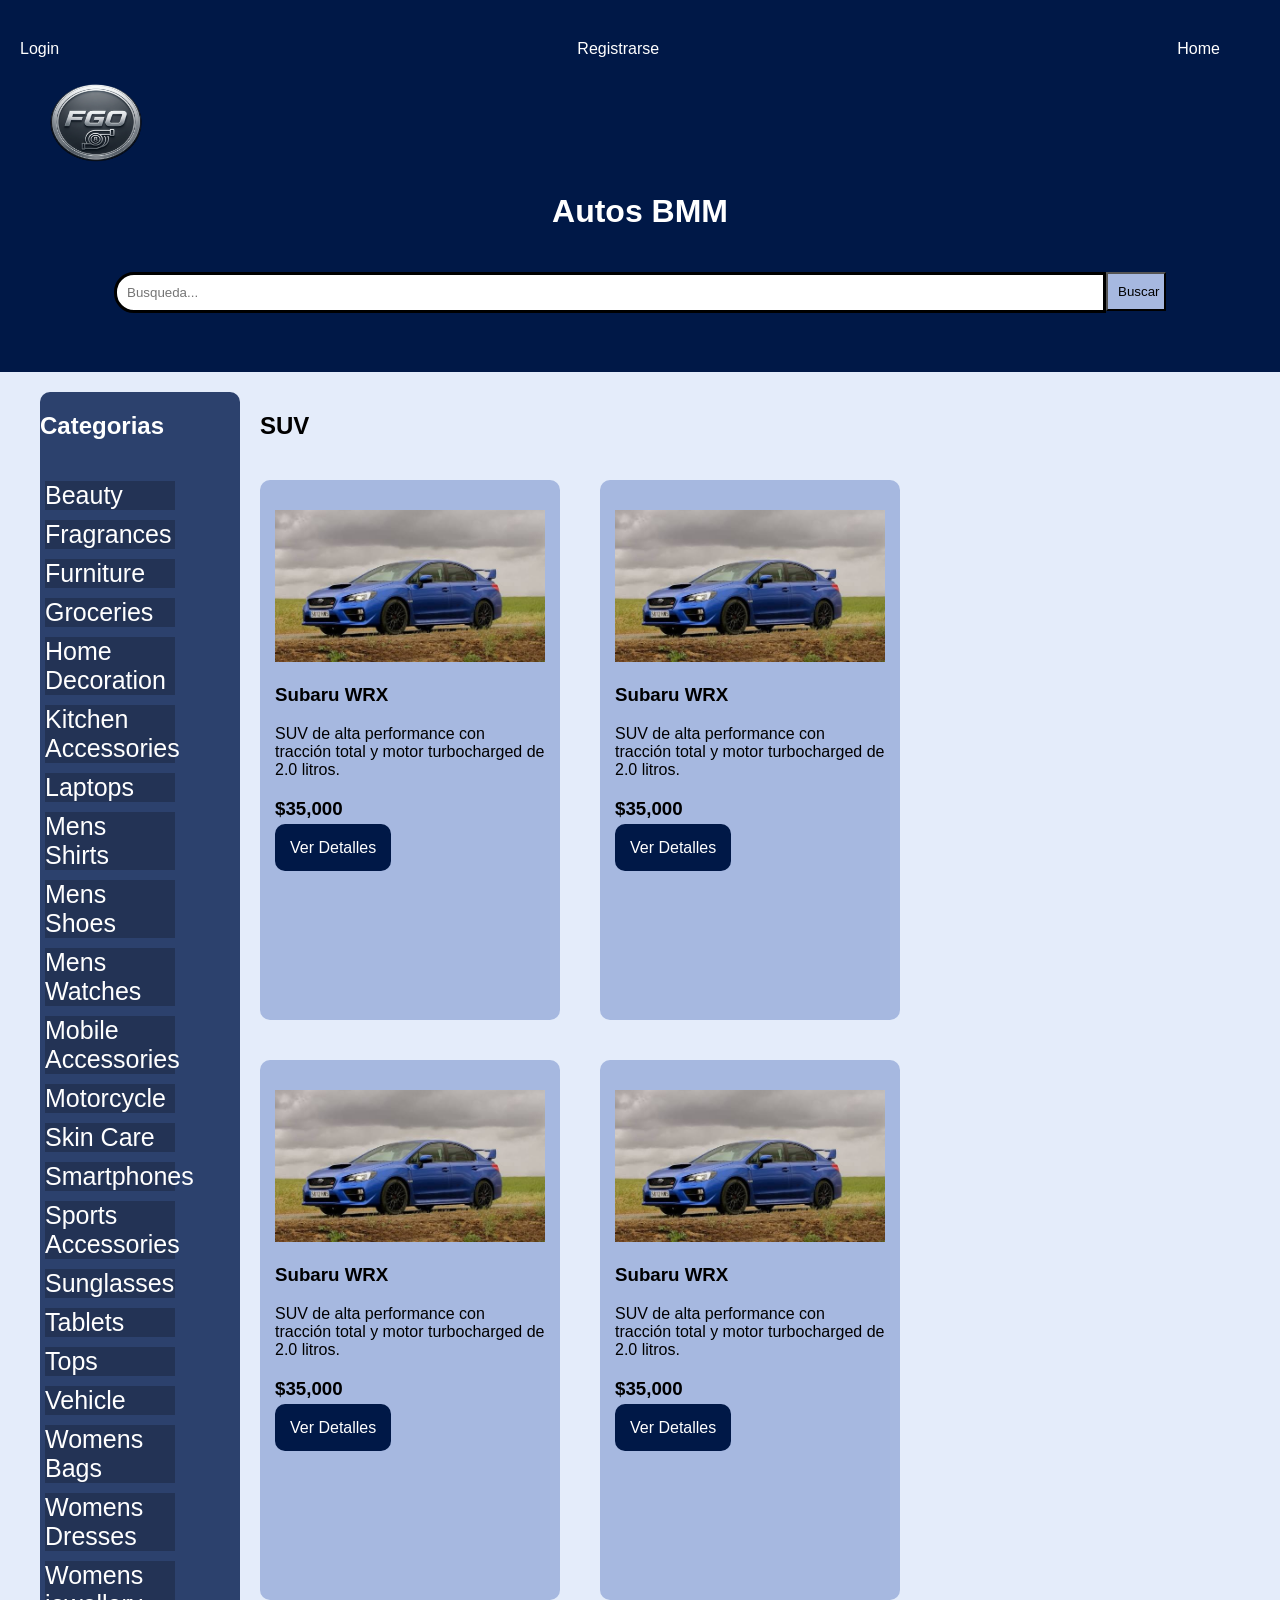
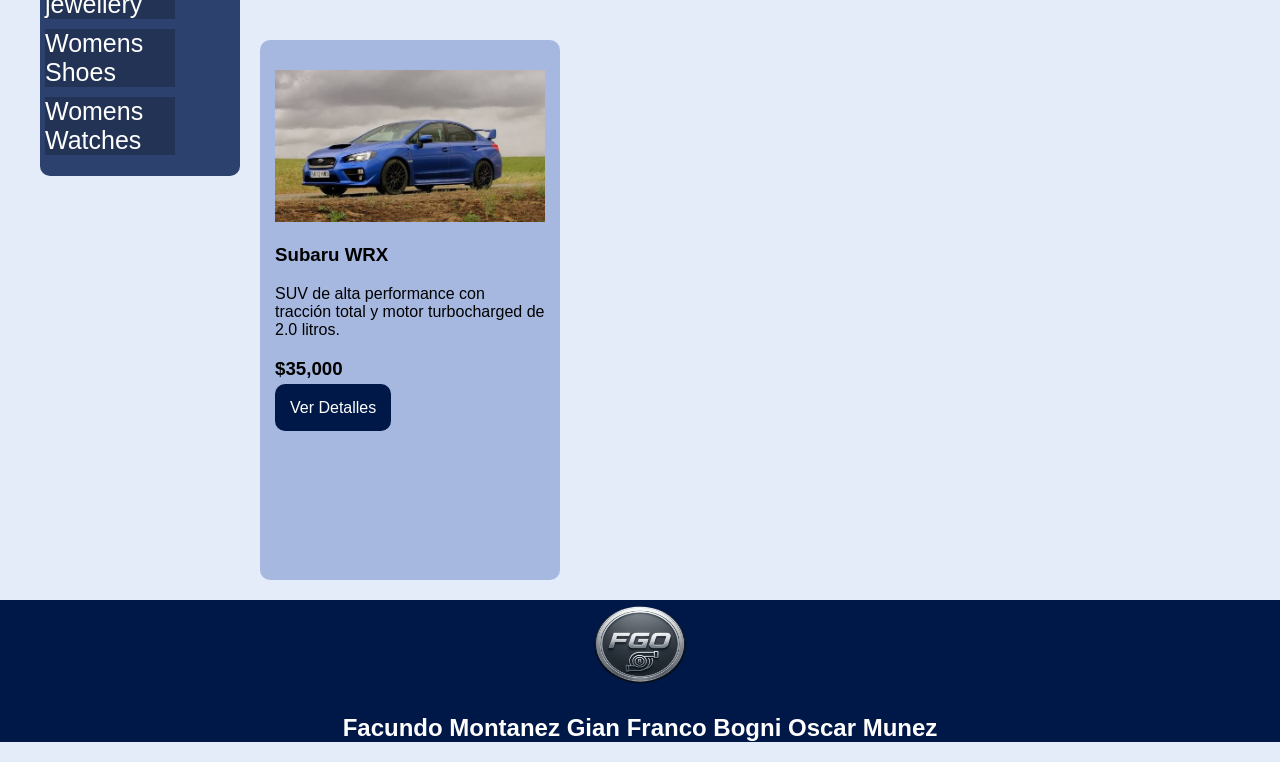
==== category.html @ 9a22bf3f "cambios al index.js" ====
<!DOCTYPE html>
<html lang="en">

<head>
    <meta charset="UTF-8">
    <meta name="viewport" content="width=device-width, initial-scale=1.0">
    <title>AutosBMM</title>
    <link rel="stylesheet" href="./css/styles.css">
</head>

<body>
    <header>

        <nav>

            <ul class="loginregister">
                <li class="marg"> <a href="./login.html">Login</a> </li>
                <li class="marg"> <a href="./register.html"> Registrarse</a></li>
                <li class="marg"> <a href="./index.html"> Home</a></li>
            </ul>

        </nav>

                <a href="./index.html"><img src="./Img/Logo.png" class="logo"></a>

                <h1 class="autosbmm"> <a href="./index.html">Autos BMM</a> </h1>

            <form action="./search-results.html" method="get" class="buscadorform">
                     <input type="text" placeholder="Busqueda..." class="buscador">
                <button type="submit" class="botonbuscar"> Buscar </button>
            </form>

    </header>


    <main class="mainindex">
        <nav class="categoriasdiv">
            <h2 class="categorias">Categorias</h2>
            <ul class="categoriasul">
                <li class="categoriali"> <a href="./category.html">Beauty</a> </li>
                <li class="categoriali"> <a href="./category.html">Fragrances</a> </li>
                <li class="categoriali"> <a href="./category.html">Furniture</a> </li>
                <li class="categoriali"> <a href="./category.html">Groceries</a> </li>
                <li class="categoriali"> <a href="./category.html">Home Decoration</a> </li>
                <li class="categoriali"> <a href="./category.html">Kitchen Accessories</a> </li>
                <li class="categoriali"> <a href="./category.html">Laptops</a> </li>
                <li class="categoriali"> <a href="./category.html">Mens Shirts</a> </li>
                <li class="categoriali"> <a href="./category.html">Mens Shoes</a> </li>
                <li class="categoriali"> <a href="./category.html">Mens Watches</a> </li>
                <li class="categoriali"> <a href="./category.html">Mobile Accessories</a> </li>
                <li class="categoriali"> <a href="./category.html">Motorcycle</a> </li>
                <li class="categoriali"> <a href="./category.html">Skin Care</a> </li>
                <li class="categoriali"> <a href="./category.html">Smartphones</a> </li>
                <li class="categoriali"> <a href="./category.html">Sports Accessories</a> </li>
                <li class="categoriali"> <a href="./category.html">Sunglasses</a> </li>
                <li class="categoriali"> <a href="./category.html">Tablets</a> </li>
                <li class="categoriali"> <a href="./category.html">Tops</a> </li>
                <li class="categoriali"> <a href="./category.html">Vehicle</a> </li>
                <li class="categoriali"> <a href="./category.html">Womens Bags</a> </li>
                <li class="categoriali"> <a href="./category.html">Womens Dresses</a> </li>
                <li class="categoriali"> <a href="./category.html">Womens jewellery</a> </li>
                <li class="categoriali"> <a href="./category.html">Womens Shoes</a> </li>
                <li class="categoriali"> <a href="./category.html">Womens Watches</a> </li>
            </ul>
        </nav>

        <section class="productos">
            <div class="mainindexprods">
                <div class="productosh2">
                    <h2>SUV</h2>
                </div>
                <div class="productostodos">

                    <article class="producto">
                        <div class="productodiv">
                            <img src="./Img/Subaru WRX.jfif" class="productoimg">
                            <h3 class="phonetitle">Subaru WRX</h3>
                            <p class="phoneparafo">SUV de alta performance con tracción total y motor turbocharged de 2.0 litros.
                            </p>
                            <h3 class="phoneprecio">$35,000</h3>
                            <a href="./product.html" class="verdetalle"> Ver Detalles </a>
                        </div>
                    </article>

                      <article class="producto">
                        <div class="productodiv">
                            <img src="./Img/Subaru WRX.jfif" class="productoimg">
                            <h3 class="phonetitle">Subaru WRX</h3>
                            <p class="phoneparafo">SUV de alta performance con tracción total y motor turbocharged de 2.0 litros.
                            </p>
                            <h3 class="phoneprecio">$35,000</h3>
                            <a href="./product.html" class="verdetalle"> Ver Detalles </a>
                        </div>
                    </article>

                      <article class="producto">
                        <div class="productodiv">
                            <img src="./Img/Subaru WRX.jfif" class="productoimg">
                            <h3 class="phonetitle">Subaru WRX</h3>
                            <p class="phoneparafo">SUV de alta performance con tracción total y motor turbocharged de 2.0 litros.
                            </p>
                            <h3 class="phoneprecio">$35,000</h3>
                            <a href="./product.html" class="verdetalle"> Ver Detalles </a>
                        </div>
                    </article>

                      <article class="producto">
                        <div class="productodiv">
                            <img src="./Img/Subaru WRX.jfif" class="productoimg">
                            <h3 class="phonetitle">Subaru WRX</h3>
                            <p class="phoneparafo">SUV de alta performance con tracción total y motor turbocharged de 2.0 litros.
                            </p>
                            <h3 class="phoneprecio">$35,000</h3>
                            <a href="./product.html" class="verdetalle"> Ver Detalles </a>
                        </div>
                    </article>

                      <article class="producto">
                        <div class="productodiv">
                            <img src="./Img/Subaru WRX.jfif" class="productoimg">
                            <h3 class="phonetitle">Subaru WRX</h3>
                            <p class="phoneparafo">SUV de alta performance con tracción total y motor turbocharged de 2.0 litros.
                            </p>
                            <h3 class="phoneprecio">$35,000</h3>
                            <a href="./product.html" class="verdetalle"> Ver Detalles </a>
                        </div>
                    </article>



    </main>
    <footer>
        <div class="logothing">
            <a href="./index.html"><img src="./Img/Logo.png" class="logo"></a>
        </div>
        <h2>Facundo Montanez Gian Franco Bogni Oscar Munez</h2>
    </footer>
</body>

</html>
---- css/styles.css ----
*{
    box-sizing: border-box;
    font-family: 'Roboto', sans-serif;
}
body {
    margin: 0px;
    background-color: rgb(228, 236, 250);
 }	
ul, ol {
   padding: 0;
 }
li {
   list-style-type: none; 
}

a { 
  text-decoration: none; color: white; 
}
header{
    display: flex;
    flex-wrap: wrap;
    justify-content: space-between;
    flex-direction: column;
    background-color: rgb(0, 24, 71);
    width: 100%;
}
.buscadorform{
    display: flex;
    flex-wrap: wrap;
    flex-direction: row;
    justify-content: center;
    margin: 20px;
}
.logo{
    width: 15vw;
    height: 10vh;
    border-radius: 50%;
    justify-content: left;
}
.loginregister{
    display: flex;
    flex-wrap: wrap;
    flex-direction: row;
    justify-content: right;
    justify-content: space-between;
    margin: 20px 40px 0px 0px;
}
.marg{
    margin: 20px;
}
.autosbmm{
    text-align: center;
}
.buscador{
    height: 40%;
    padding: 10px;
    width: 80%;
    border-radius: 20px 0px 0px 20px;
}
.botonbuscar{
    height: 50%;
    width: 60px;
    padding: 10px;
    background-color: rgb(166, 184, 224);
}
.categoriasdiv{
    background-color: rgb(44, 65, 109);
    width: 200px;
    height: 100%;
    border-radius: 10px;
    display: flex;
    flex-direction: column;
}
.categorias{
    color: white;
    width: 200px;
}
.categoriasul{
    display: flex;
    flex-wrap: wrap;
    flex-direction: column;
}
.categoriali{
    background-color: rgb(35, 51, 85);
    margin: 5px;
    width: 65%;
    justify-content: center;
    font-size: 25px;
}
.producto{
    width: 300px;
    height: 60vh;
    margin: 20px;
    background-color: rgb(166, 184, 224);
    border-radius: 10px;
}
.productoimg{
    width: 100%;
    height: 100%;
    margin: 15px 0px 0px 0px;
}
.mainindex{
    display: flex;
    flex-direction: row;
    margin: 20px 40px 0px 40px;
}
.productodiv{
    margin: 15px;
}
.verdetalle{
    background-color: rgb(0, 24, 71);
    color: white;
    border-radius: 10px;
    width: 100px;
    height: 30px;
    padding: 15px;
    margin: 15px 0px 15px 0px;
}
.productos{
    display: flex;
    flex-direction: row;
    flex-wrap: wrap;
}
.productosh2{
    width: 100%;
    margin: 20px;
}
.productostodos{
    display: flex;
    flex-direction: row;
    flex-wrap: wrap;
}
.marca{
  font-family: "Meie Script", cursive;
  font-weight: 400;
  font-style: normal;
}
.productsection{
    display: flex;
    flex-wrap: wrap;
    flex-direction: row;
    margin: 30px;
    background-color: white;
    border-radius: 20px;
}
.productoycoments{
    display: flex;
    flex-direction: column;
}
.productinfo{
    margin: 0px 0px 0px 20px;
}
.productimg{
    width: 100%;
    height: 65%;
    margin: 20px;
}
.tags{
    background-color: rgb(221, 232, 255);
    border-radius: 5px;
    width: max-content;
    margin: 10px;
    padding: 5px;
}
.tagsul{
    display: flex;
    flex-wrap: wrap;
    flex-direction: row;
}
.comentarios{
    margin: 20px;
    flex-wrap: wrap;
}
.fecha{
    text-align: right;
    margin: 0px;
}
.comentario1{
    background-color: rgb(221, 232, 255);
    border-radius: 10px;
    padding: 10px;
    width: 100%;
    flex-wrap: wrap;c
}
.comentario2{
    background-color: rgb(221, 232, 255);
    border-radius: 10px;
    padding: 10px;
    width: 100%;
    margin: 67px 0px 0px 0px
}

.formthing{
    text-align: center;
    font-size: 50px;
    margin: 30px;

}

.formthing input{
    font-size: 30px;
}

.formthing button{
    font-size: 30px;
}

.formthing a{
    color: black;
}

.formthing div{
    margin-bottom: 30px;
}

.formthing2{
    text-align: center;
    font-size: 35px;
    margin: 30px;

}

.formthing2 input{
    font-size: 30px;
}

.formthing2 button{
    font-size: 30px;
}

.formthing2 a{
    color: black;
}

.formthing2 div{
    margin-bottom: 15px;
}

input[type="checkbox"]{
    width: 30px;
    height: 30px;
}

.formthing{
    background-color: antiquewhite;
    border: 2px black solid;
    padding: 5px;
    border-radius: 8px;
    height: 500px;
}

.formthing2{
    background-color: antiquewhite;
    border: 2px black solid;
    padding: 5px;
    border-radius: 8px;
    height: 500px;
}

footer{
   text-align: center;
   background-color: rgb(0, 24, 71);
   color: white;
   width: 100%;
}

.logothing{
    display: flex;
    flex-wrap: wrap;
    justify-content: center;
}
.mainproduct{
    display: flex;
    flex-direction: row;
}
@media (max-width: 700px) {
    .mainindex{
        flex-direction: column;
        margin: 20px 0px 0px 0px;
    }
    .categoriasdiv{
        display: none;
    }
}
@media (max-width: 400px) {
    .mainindex{
        flex-direction: column;
        margin: 20px 0px 0px 0px;
    }
    .categoriasdiv{
        display: none;
    }
}
@media (max-width: 700px) {
    .mainproduct{
        flex-direction: column;
        margin: 20px 0px 0px 0px;
    }

}

p{
    font-family:Arial, Helvetica, sans-serif;
}

h3{
    font-family: 'Lucida Sans', 'Lucida Sans Regular', 'Lucida Grande', 'Lucida Sans Unicode', Geneva, Verdana, sans-serif;
}

label{
    font-family: Cambria, Cochin, Georgia, Times, 'Times New Roman', serif;
}

input{
    border: black 3px solid;
}
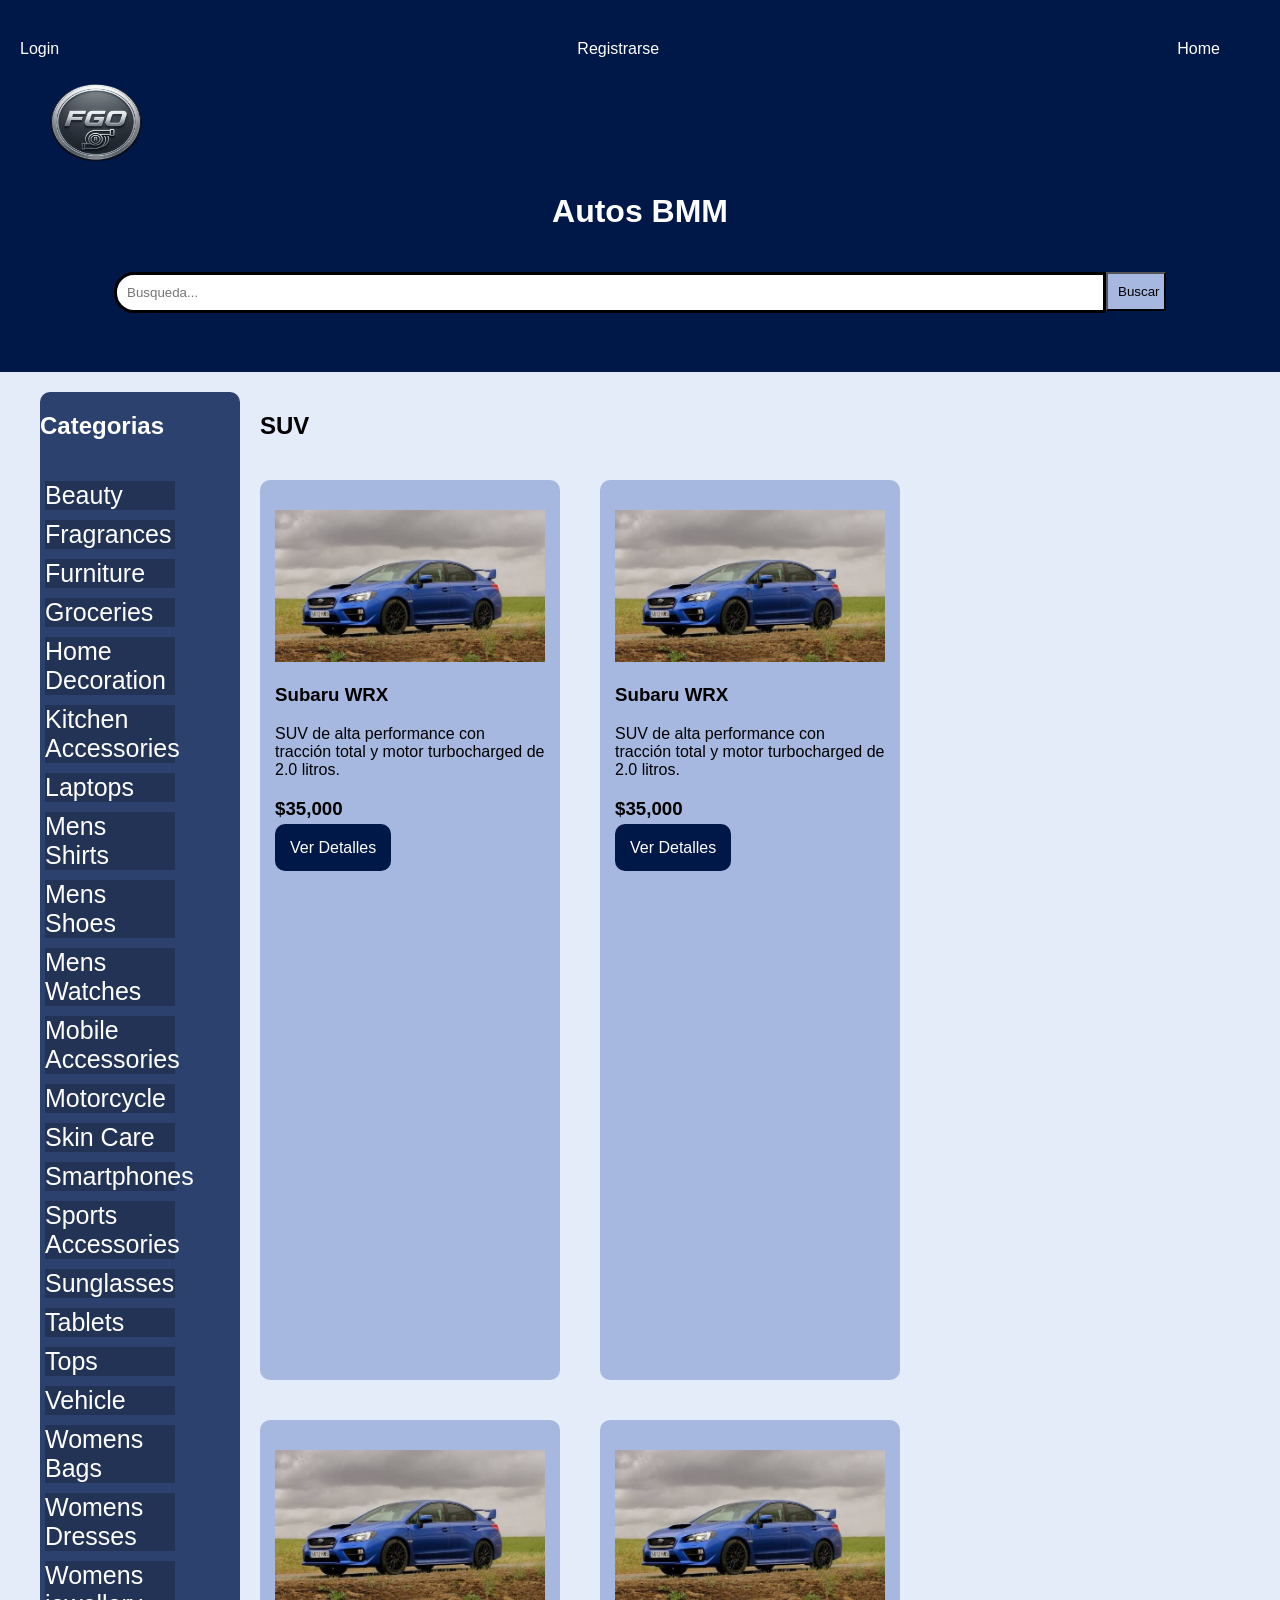
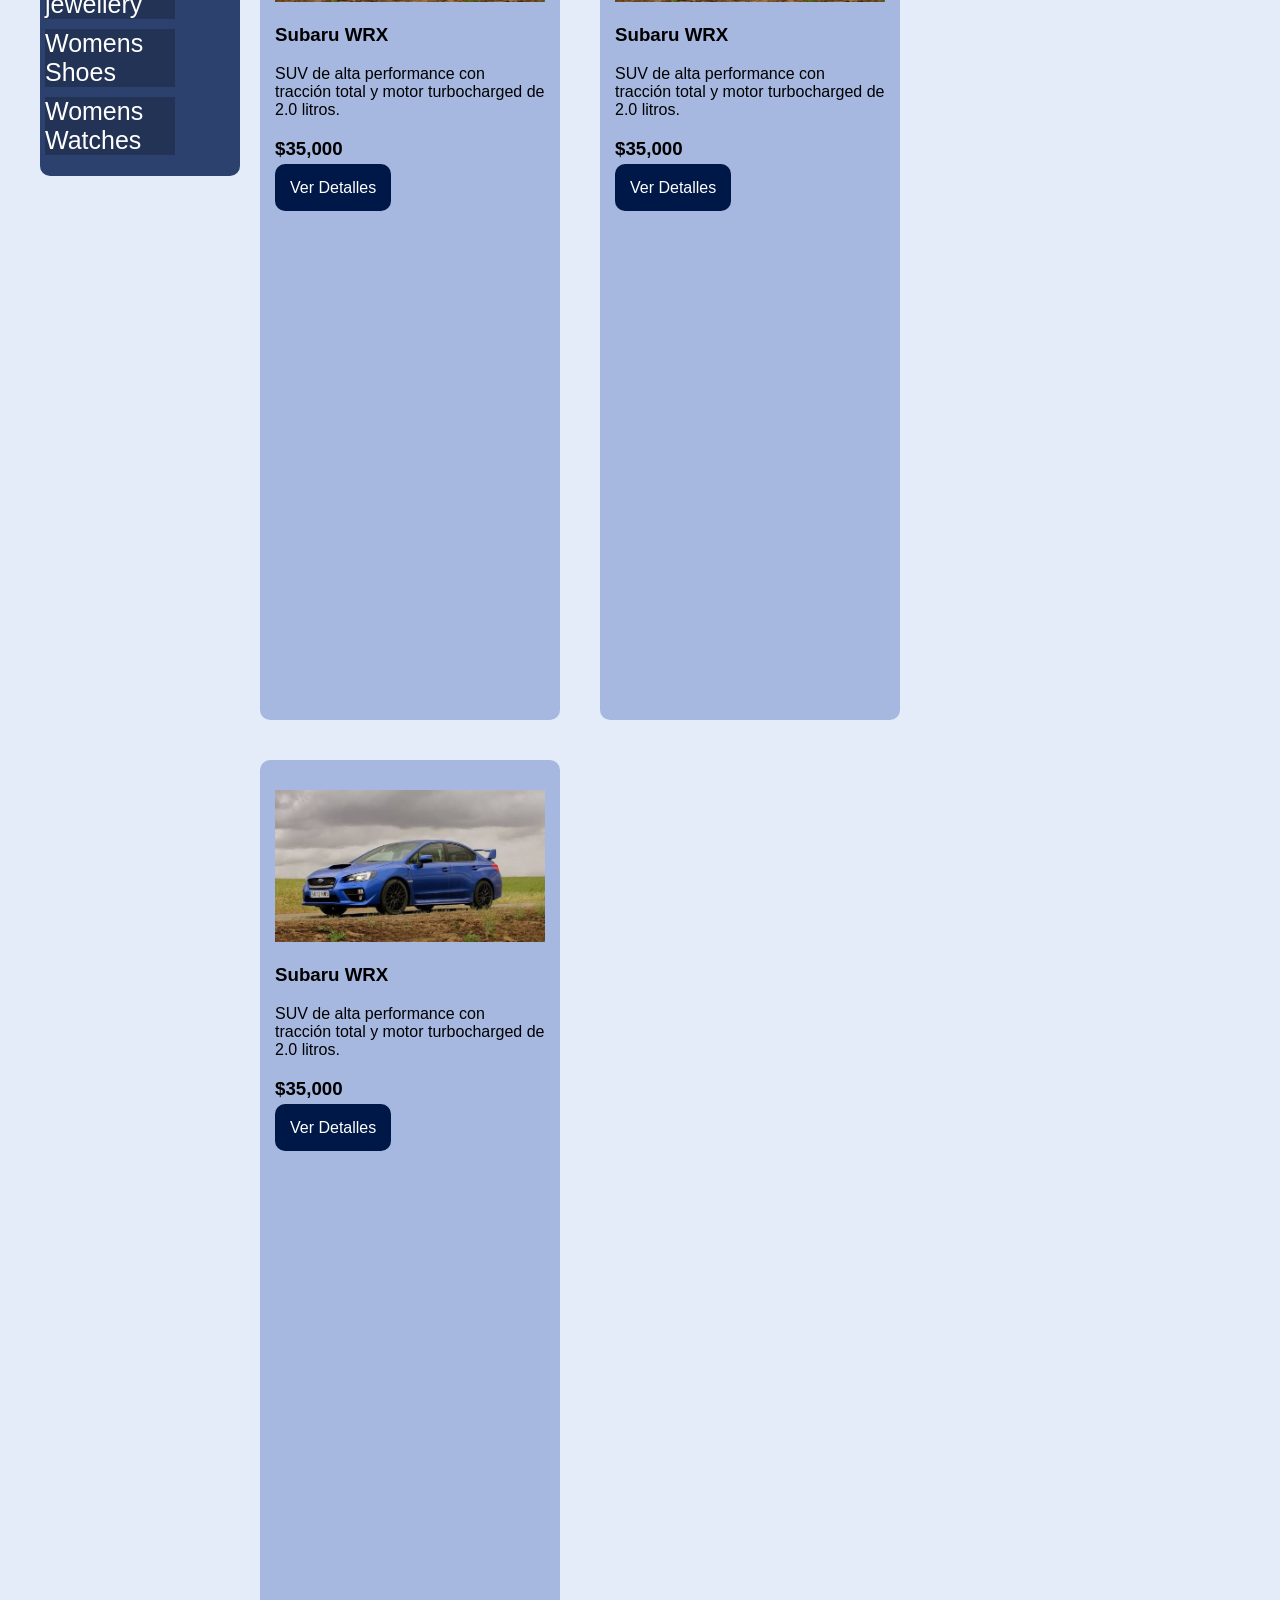
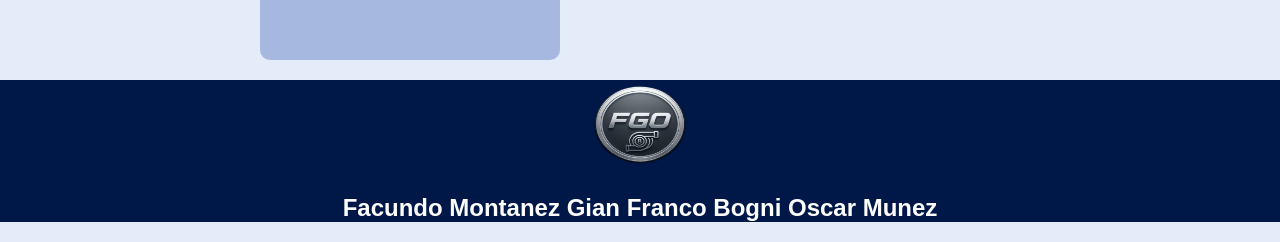
==== commit 676be383: "agregue que el buscador funcione o no dependiendo de la busqueda del usuario" ====
--- a/category.html
+++ b/category.html
@@ -25,9 +25,10 @@
 
                 <h1 class="autosbmm"> <a href="./index.html">Autos BMM</a> </h1>
 
-            <form action="./search-results.html" method="get" class="buscadorform">
-                     <input type="text" placeholder="Busqueda..." class="buscador">
+           <form action="./search-results.html" method="get" class="buscadorform">
+                     <input type="text" name="search" placeholder="Busqueda..." class="buscador" >
                 <button type="submit" class="botonbuscar"> Buscar </button>
+                <p class="errorbuscador"></p>
             </form>
 
     </header>
@@ -135,6 +136,10 @@
         </div>
         <h2>Facundo Montanez Gian Franco Bogni Oscar Munez</h2>
     </footer>
+
+
+
+    <script src="./js/category.js"></script>
 </body>
 
 </html>
--- a/css/styles.css
+++ b/css/styles.css
@@ -89,7 +89,7 @@
 }
 .producto{
     width: 300px;
-    height: 60vh;
+    height: 100vh;
     margin: 20px;
     background-color: rgb(166, 184, 224);
     border-radius: 10px;
@@ -314,4 +314,6 @@
 input{
     border: black 3px solid;
 }
-
+.errorbuscador{
+    color: white;
+}
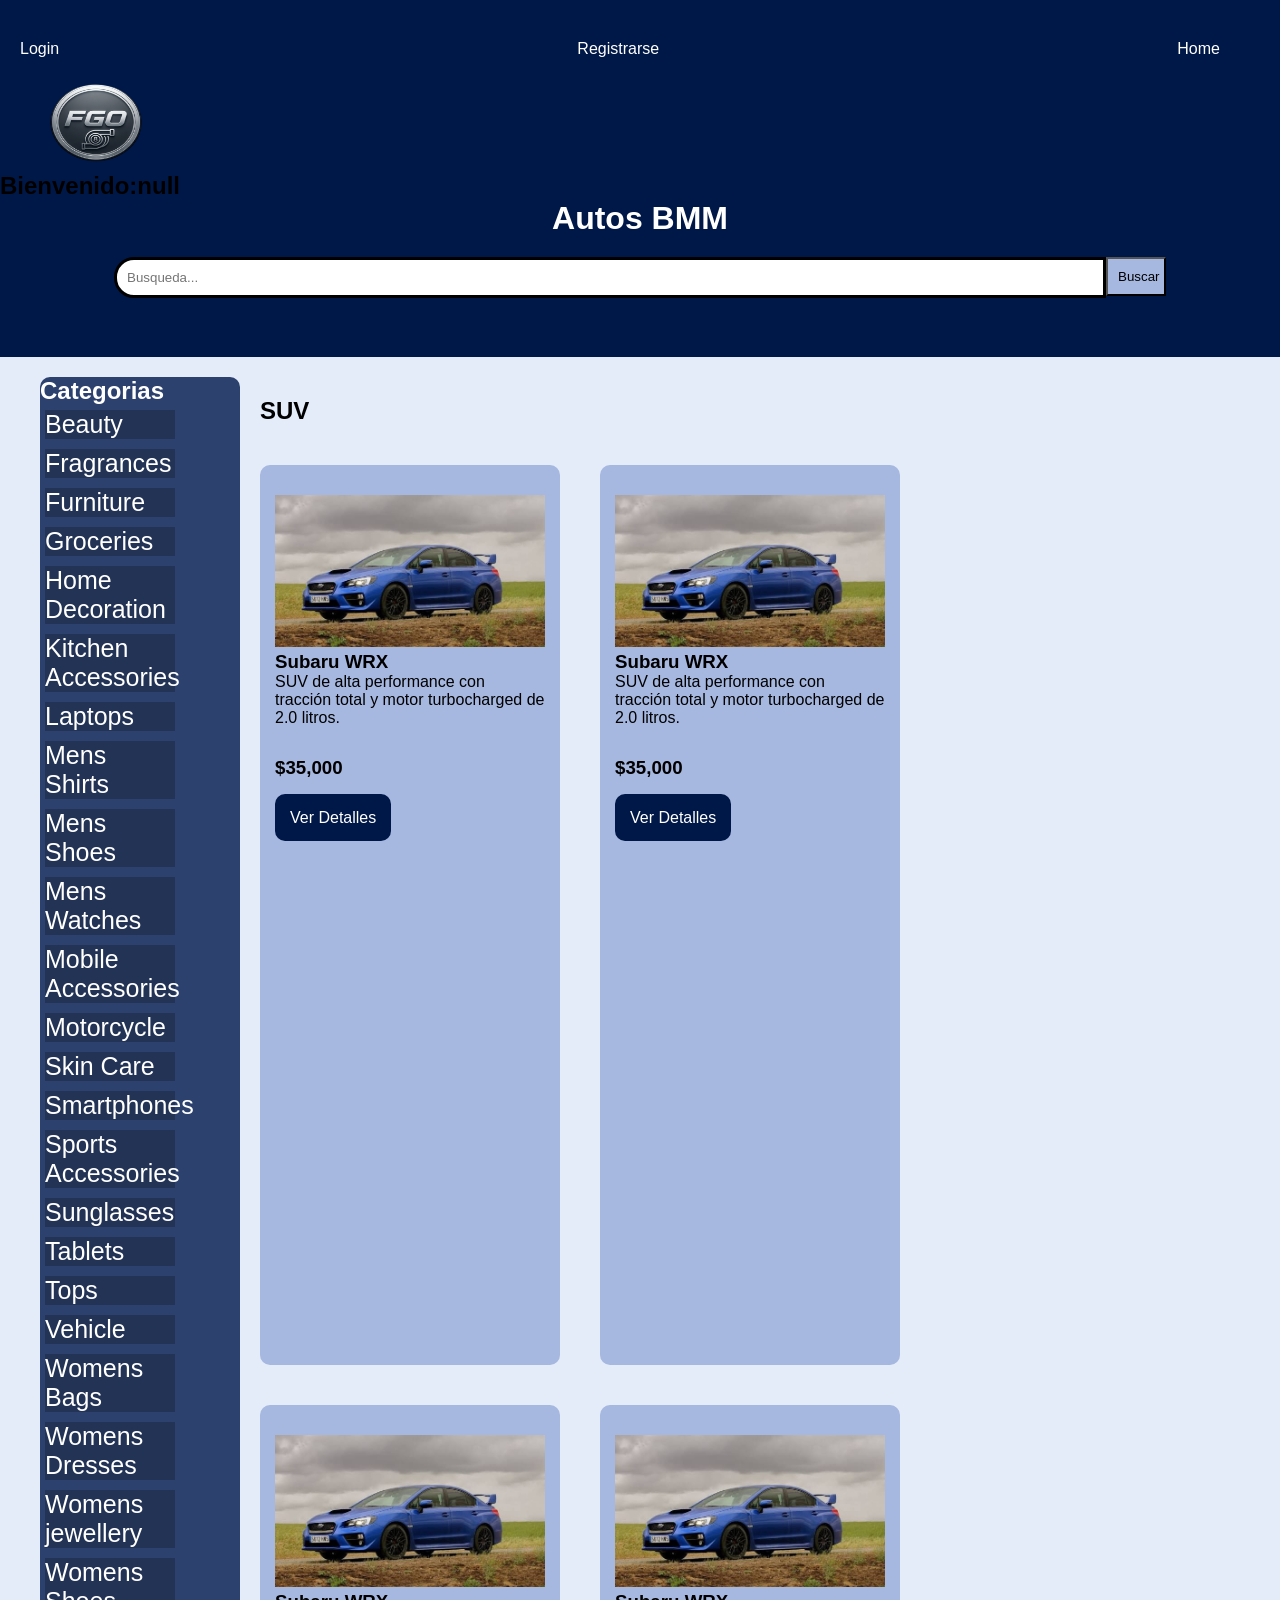
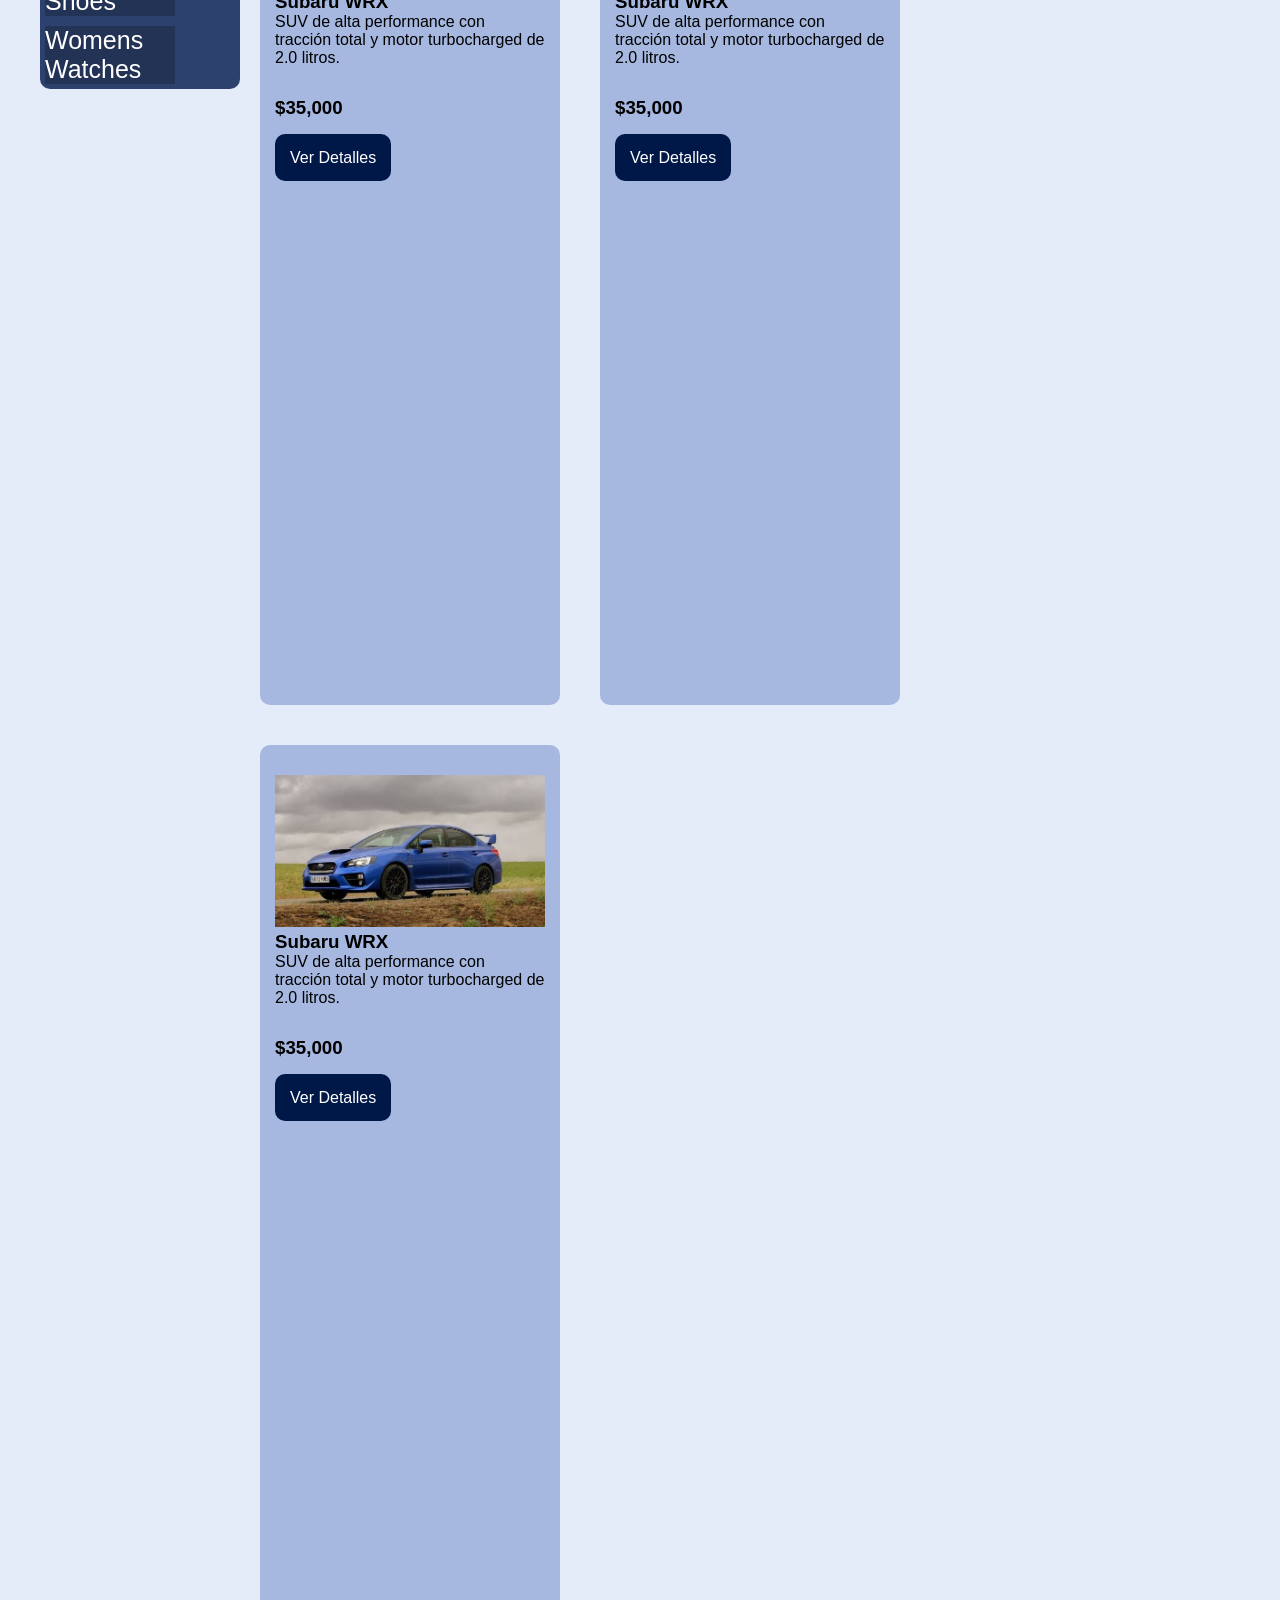
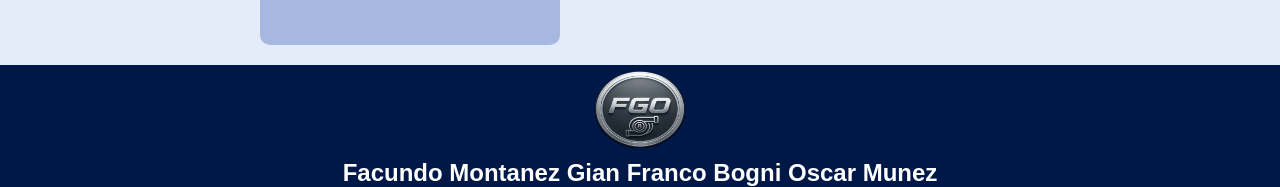
==== commit c1115d73: "hice el loginjs y mitad del saludojs" ====
--- a/category.html
+++ b/category.html
@@ -22,6 +22,8 @@
         </nav>
 
                 <a href="./index.html"><img src="./Img/Logo.png" class="logo"></a>
+
+                 <h2 class="header1"></h2>
 
                 <h1 class="autosbmm"> <a href="./index.html">Autos BMM</a> </h1>
 
@@ -140,6 +142,7 @@
 
 
     <script src="./js/category.js"></script>
+    <script src="js/saludo.js"></script>
 </body>
 
 </html>
--- a/css/styles.css
+++ b/css/styles.css
@@ -1,6 +1,8 @@
 *{
     box-sizing: border-box;
     font-family: 'Roboto', sans-serif;
+    margin: 0;
+    padding: 0;
 }
 body {
     margin: 0px;
@@ -180,7 +182,7 @@
     border-radius: 10px;
     padding: 10px;
     width: 100%;
-    flex-wrap: wrap;c
+    flex-wrap: wrap;
 }
 .comentario2{
     background-color: rgb(221, 232, 255);
@@ -273,6 +275,27 @@
     display: flex;
     flex-direction: row;
 }
+
+
+p{
+    font-family:Arial, Helvetica, sans-serif;
+}
+
+h3{
+    font-family: 'Lucida Sans', 'Lucida Sans Regular', 'Lucida Grande', 'Lucida Sans Unicode', Geneva, Verdana, sans-serif;
+}
+
+label{
+    font-family: Cambria, Cochin, Georgia, Times, 'Times New Roman', serif;
+}
+
+input{
+    border: black 3px solid;
+}
+.errorbuscador{
+    color: white;
+}
+
 @media (max-width: 700px) {
     .mainindex{
         flex-direction: column;
@@ -298,22 +321,6 @@
     }
 
 }
-
-p{
-    font-family:Arial, Helvetica, sans-serif;
-}
-
-h3{
-    font-family: 'Lucida Sans', 'Lucida Sans Regular', 'Lucida Grande', 'Lucida Sans Unicode', Geneva, Verdana, sans-serif;
-}
-
-label{
-    font-family: Cambria, Cochin, Georgia, Times, 'Times New Roman', serif;
-}
-
-input{
-    border: black 3px solid;
-}
-.errorbuscador{
-    color: white;
+.phoneprecio{
+    margin: 30px 0px 30px 0px;
 }
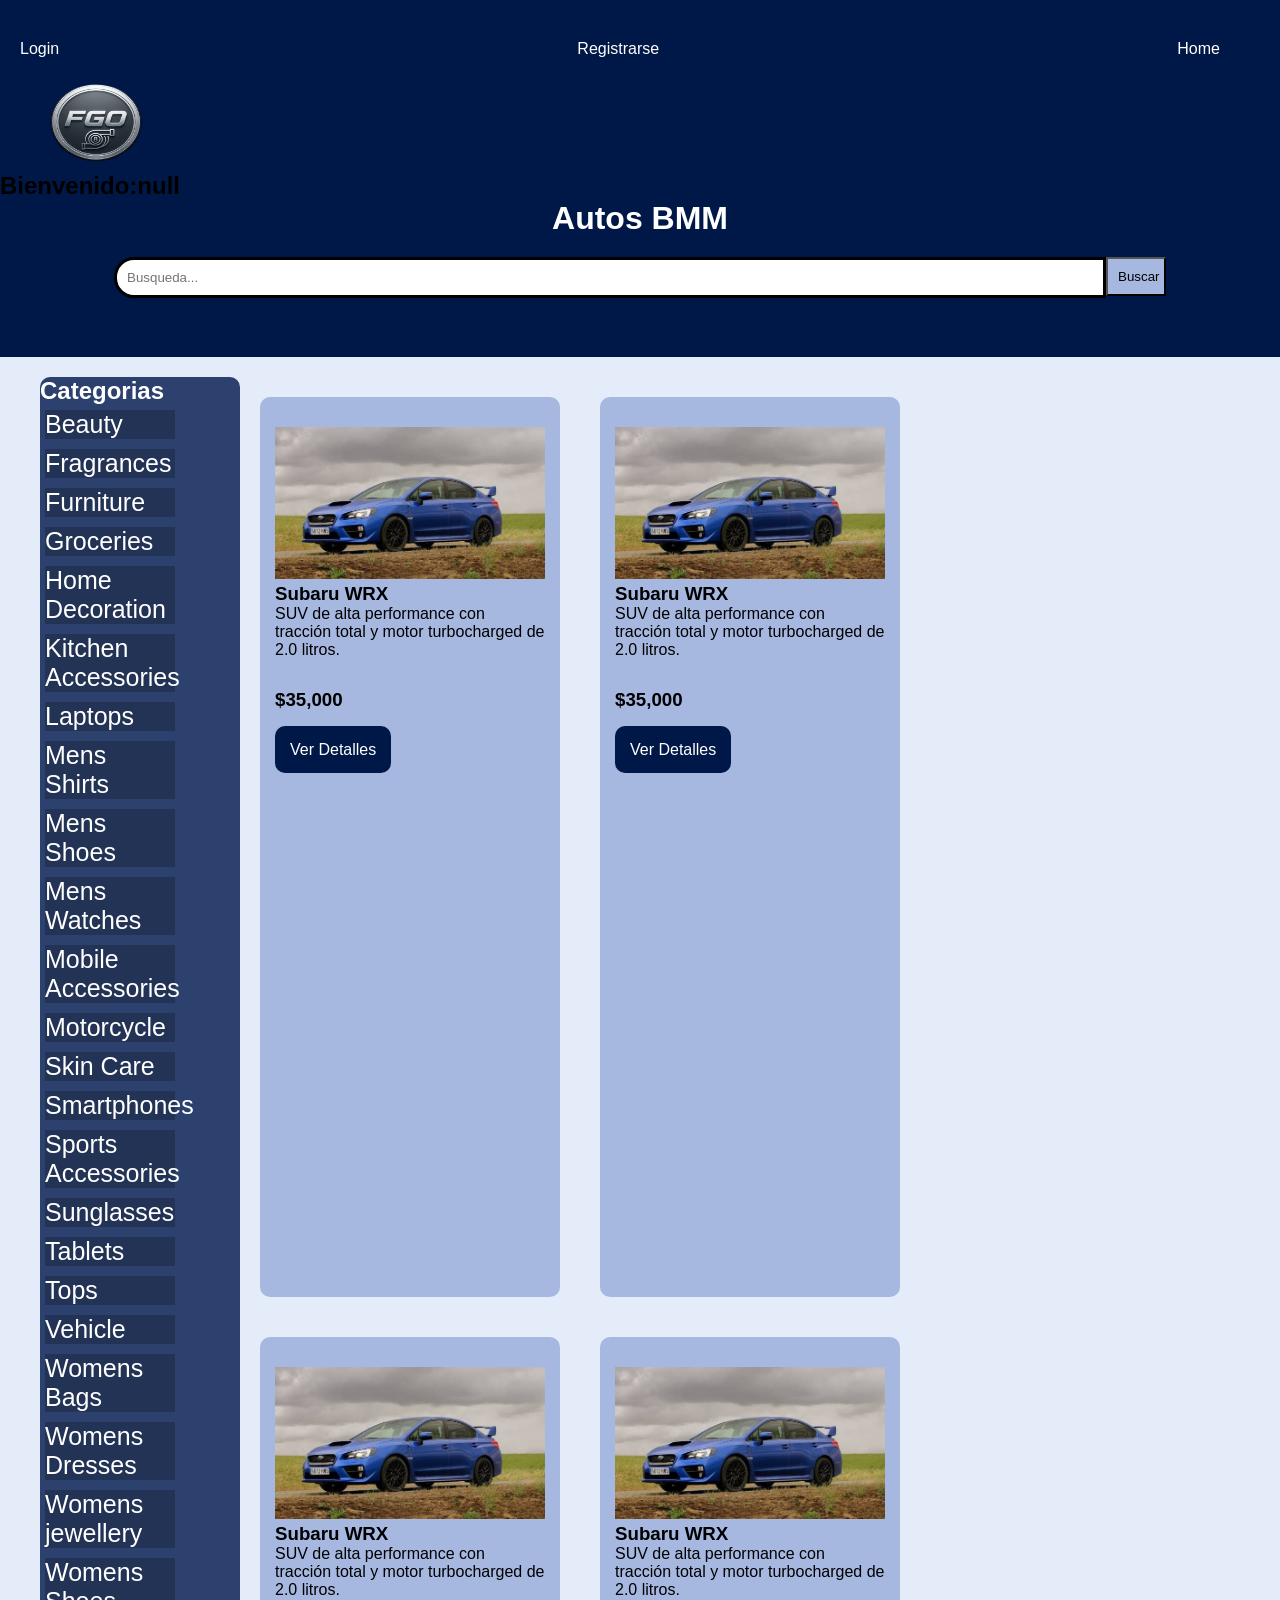
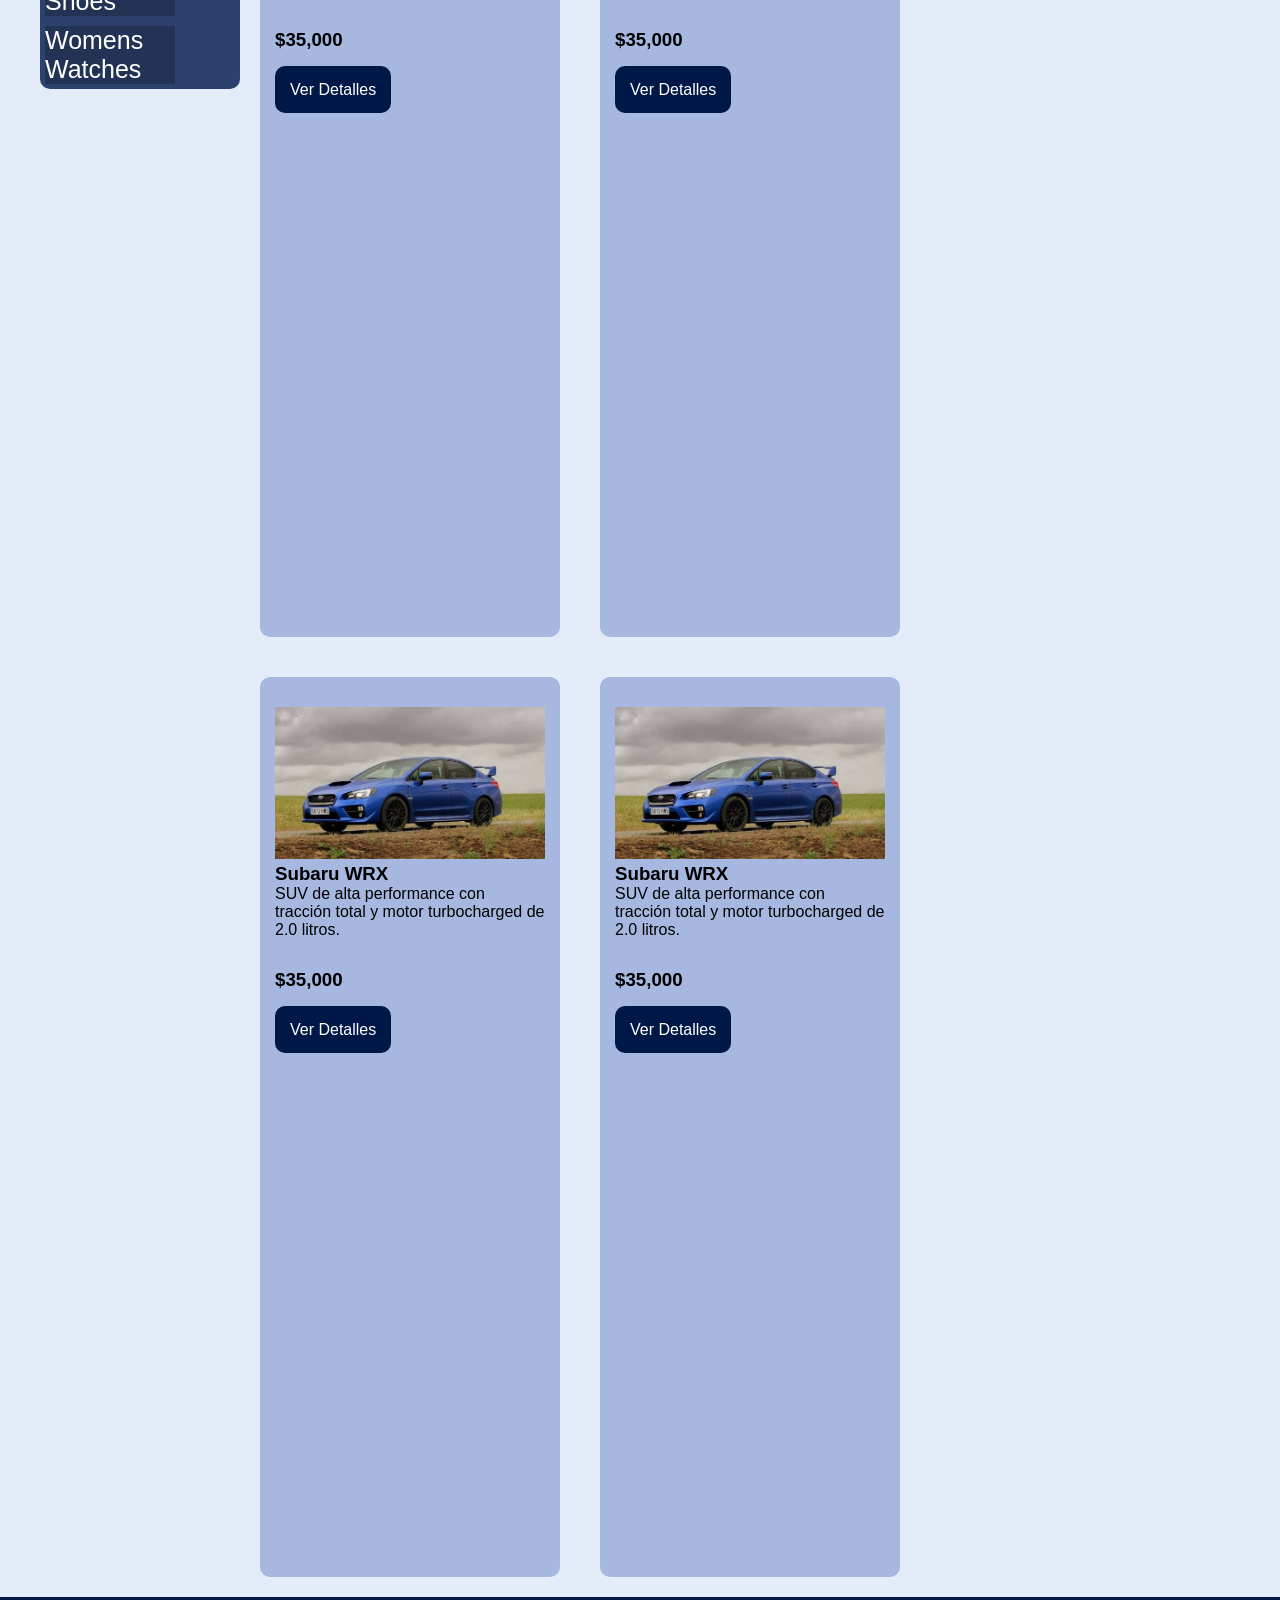
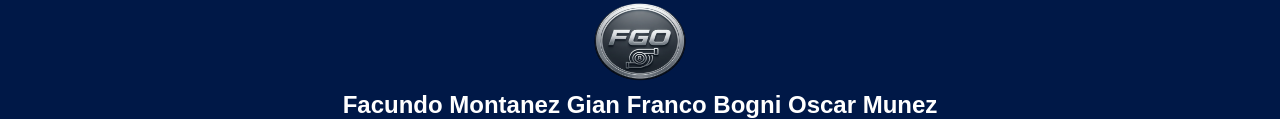
==== commit 7ecf663d: "search results index y categoria ahora muestran los prodcutos correctos" ====
--- a/category.html
+++ b/category.html
@@ -67,67 +67,86 @@
             </ul>
         </nav>
 
-        <section class="productos">
-            <div class="mainindexprods">
-                <div class="productosh2">
-                    <h2>SUV</h2>
+       <section class="productos">
+
+
+
+
+            <article class="producto">
+                <div class="productodiv">
+                    <img src="./Img/Subaru WRX.jfif" class="productoimg">
+                    <h3 class="phonetitle">Subaru WRX</h3>
+                    <p class="phoneparafo">SUV de alta performance con tracción total y motor turbocharged de 2.0
+                        litros.
+                    </p>
+                    <h3 class="phoneprecio">$35,000</h3>
+                    <a href="./product.html" class="verdetalle"> Ver Detalles </a>
                 </div>
-                <div class="productostodos">
+            </article>
 
-                    <article class="producto">
-                        <div class="productodiv">
-                            <img src="./Img/Subaru WRX.jfif" class="productoimg">
-                            <h3 class="phonetitle">Subaru WRX</h3>
-                            <p class="phoneparafo">SUV de alta performance con tracción total y motor turbocharged de 2.0 litros.
-                            </p>
-                            <h3 class="phoneprecio">$35,000</h3>
-                            <a href="./product.html" class="verdetalle"> Ver Detalles </a>
-                        </div>
-                    </article>
 
-                      <article class="producto">
-                        <div class="productodiv">
-                            <img src="./Img/Subaru WRX.jfif" class="productoimg">
-                            <h3 class="phonetitle">Subaru WRX</h3>
-                            <p class="phoneparafo">SUV de alta performance con tracción total y motor turbocharged de 2.0 litros.
-                            </p>
-                            <h3 class="phoneprecio">$35,000</h3>
-                            <a href="./product.html" class="verdetalle"> Ver Detalles </a>
-                        </div>
-                    </article>
+            <article class="producto">
+                <div class="productodiv">
+                    <img src="./Img/Subaru WRX.jfif" class="productoimg">
+                    <h3 class="phonetitle">Subaru WRX</h3>
+                    <p class="phoneparafo">SUV de alta performance con tracción total y motor turbocharged de 2.0
+                        litros.
+                    </p>
+                    <h3 class="phoneprecio">$35,000</h3>
+                    <a href="./product.html" class="verdetalle"> Ver Detalles </a>
+                </div>
+            </article>
 
-                      <article class="producto">
-                        <div class="productodiv">
-                            <img src="./Img/Subaru WRX.jfif" class="productoimg">
-                            <h3 class="phonetitle">Subaru WRX</h3>
-                            <p class="phoneparafo">SUV de alta performance con tracción total y motor turbocharged de 2.0 litros.
-                            </p>
-                            <h3 class="phoneprecio">$35,000</h3>
-                            <a href="./product.html" class="verdetalle"> Ver Detalles </a>
-                        </div>
-                    </article>
+            <article class="producto">
+                <div class="productodiv">
+                    <img src="./Img/Subaru WRX.jfif" class="productoimg">
+                    <h3 class="phonetitle">Subaru WRX</h3>
+                    <p class="phoneparafo">SUV de alta performance con tracción total y motor turbocharged de 2.0
+                        litros.
+                    </p>
+                    <h3 class="phoneprecio">$35,000</h3>
+                    <a href="./product.html" class="verdetalle"> Ver Detalles </a>
+                </div>
+            </article>
 
-                      <article class="producto">
-                        <div class="productodiv">
-                            <img src="./Img/Subaru WRX.jfif" class="productoimg">
-                            <h3 class="phonetitle">Subaru WRX</h3>
-                            <p class="phoneparafo">SUV de alta performance con tracción total y motor turbocharged de 2.0 litros.
-                            </p>
-                            <h3 class="phoneprecio">$35,000</h3>
-                            <a href="./product.html" class="verdetalle"> Ver Detalles </a>
-                        </div>
-                    </article>
+            <article class="producto">
+                <div class="productodiv">
+                    <img src="./Img/Subaru WRX.jfif" class="productoimg">
+                    <h3 class="phonetitle">Subaru WRX</h3>
+                    <p class="phoneparafo">SUV de alta performance con tracción total y motor turbocharged de 2.0
+                        litros.
+                    </p>
+                    <h3 class="phoneprecio">$35,000</h3>
+                    <a href="./product.html" class="verdetalle"> Ver Detalles </a>
+                </div>
+            </article>
 
-                      <article class="producto">
-                        <div class="productodiv">
-                            <img src="./Img/Subaru WRX.jfif" class="productoimg">
-                            <h3 class="phonetitle">Subaru WRX</h3>
-                            <p class="phoneparafo">SUV de alta performance con tracción total y motor turbocharged de 2.0 litros.
-                            </p>
-                            <h3 class="phoneprecio">$35,000</h3>
-                            <a href="./product.html" class="verdetalle"> Ver Detalles </a>
-                        </div>
-                    </article>
+            <article class="producto">
+                <div class="productodiv">
+                    <img src="./Img/Subaru WRX.jfif" class="productoimg">
+                    <h3 class="phonetitle">Subaru WRX</h3>
+                    <p class="phoneparafo">SUV de alta performance con tracción total y motor turbocharged de 2.0
+                        litros.
+                    </p>
+                    <h3 class="phoneprecio">$35,000</h3>
+                    <a href="./product.html" class="verdetalle"> Ver Detalles </a>
+                </div>
+            </article>
+
+            <article class="producto">
+                <div class="productodiv">
+                    <img src="./Img/Subaru WRX.jfif" class="productoimg">
+                    <h3 class="phonetitle">Subaru WRX</h3>
+                    <p class="phoneparafo">SUV de alta performance con tracción total y motor turbocharged de 2.0
+                        litros.
+                    </p>
+                    <h3 class="phoneprecio">$35,000</h3>
+                    <a href="./product.html" class="verdetalle"> Ver Detalles </a>
+                </div>
+            </article>
+
+
+        </section>
 
 
 
@@ -140,7 +159,7 @@
     </footer>
 
 
-
+    
     <script src="./js/category.js"></script>
     <script src="js/saludo.js"></script>
 </body>
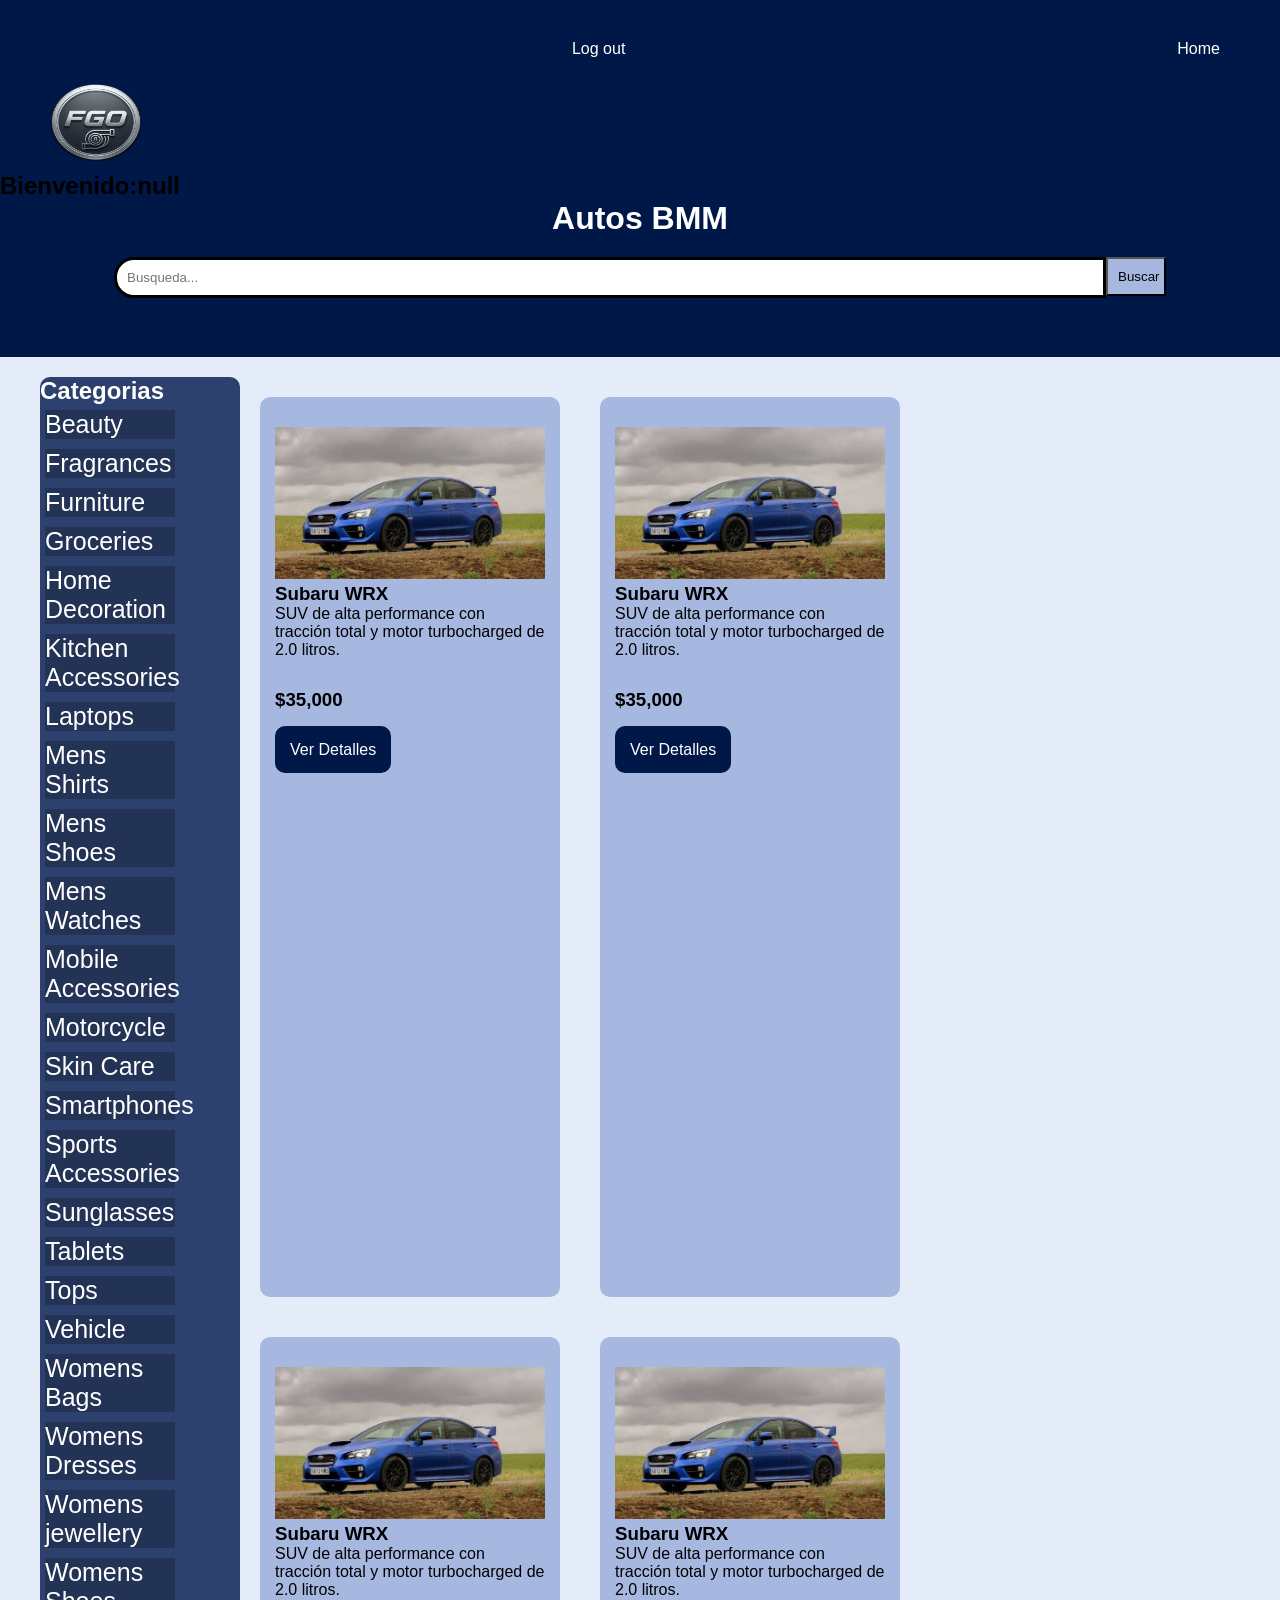
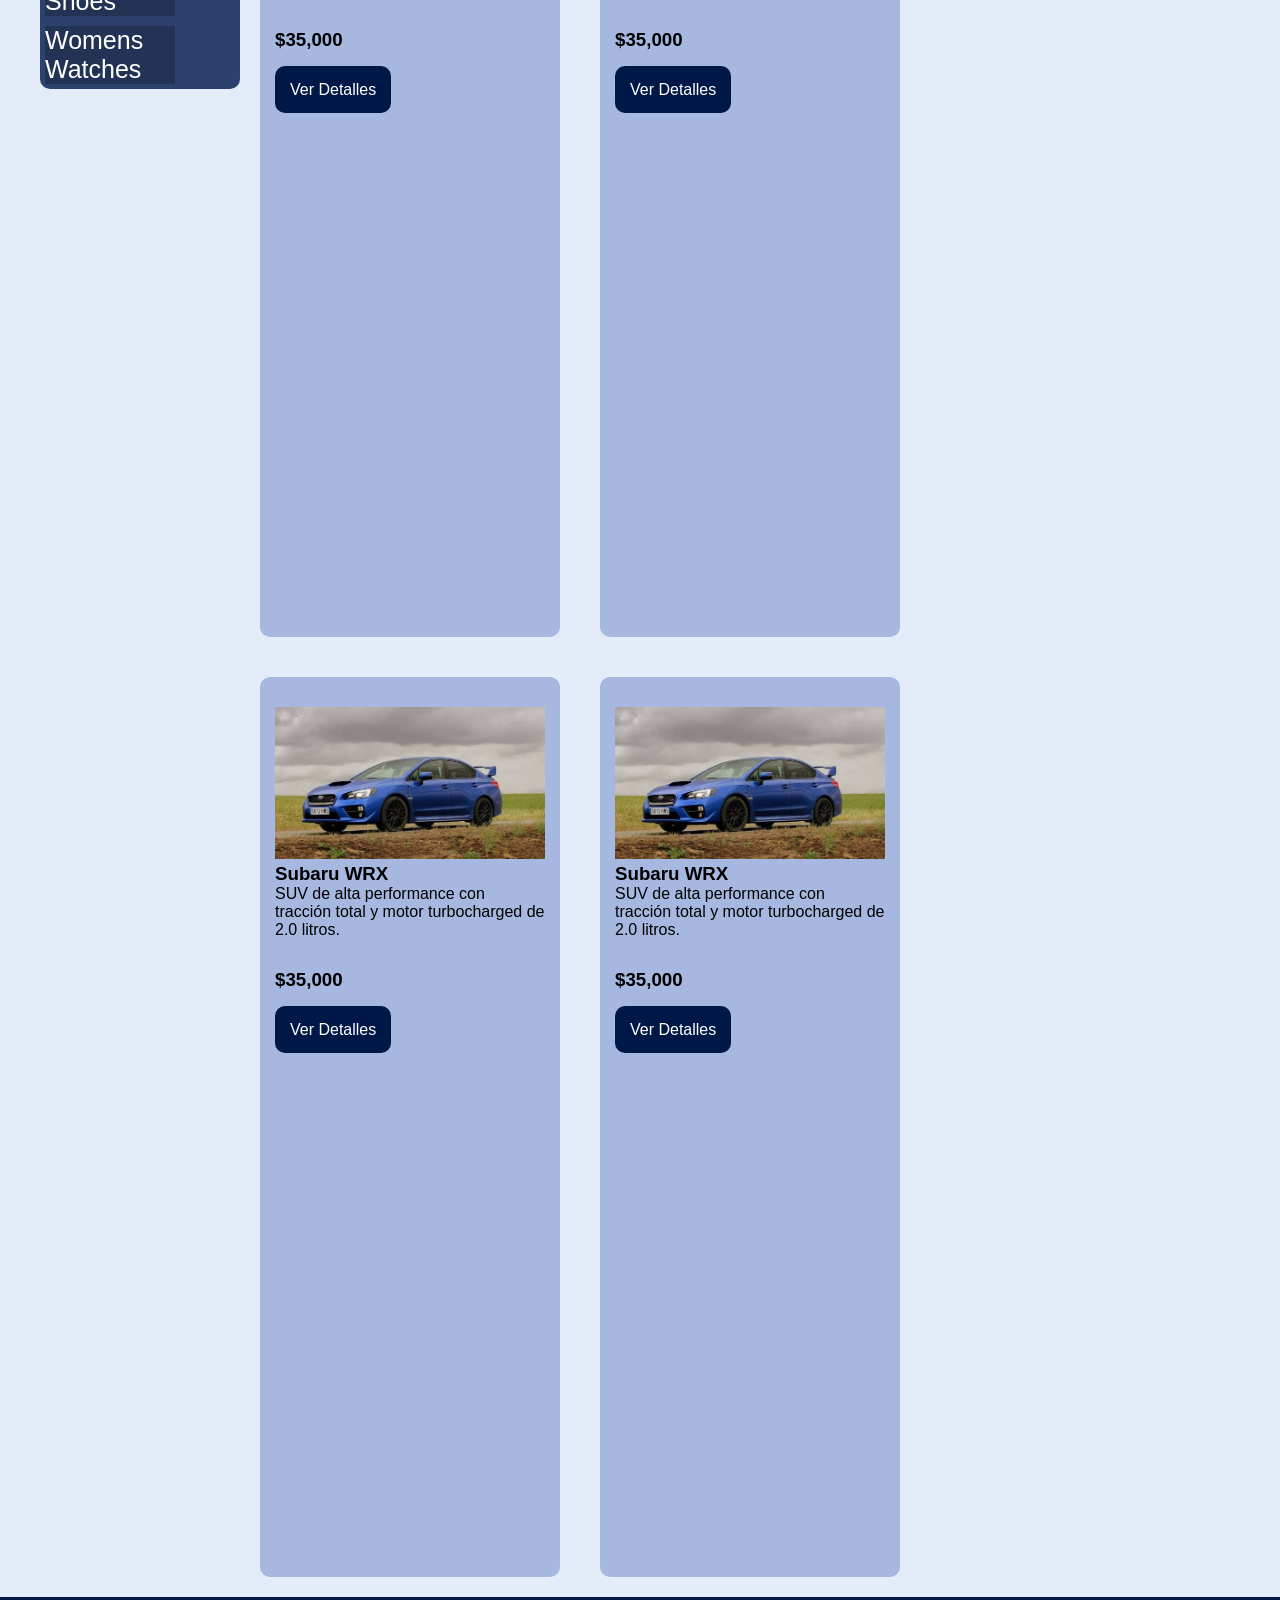
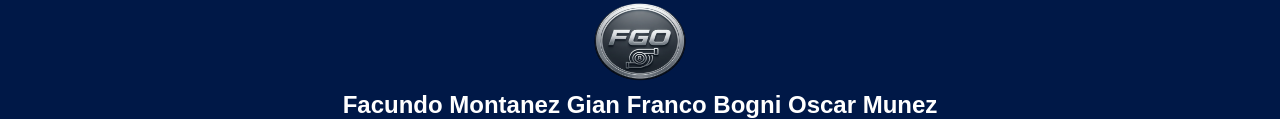
==== commit 9ef9ad2a: "termine el saludojs" ====
--- a/category.html
+++ b/category.html
@@ -14,8 +14,8 @@
         <nav>
 
             <ul class="loginregister">
-                <li class="marg"> <a href="./login.html">Login</a> </li>
-                <li class="marg"> <a href="./register.html"> Registrarse</a></li>
+                <li class="marg1"> <a href="./login.html">Login</a> </li>
+                <li class="marg2"> <a href="./register.html"> Registrarse</a></li>
                 <li class="marg"> <a href="./index.html"> Home</a></li>
             </ul>
 
--- a/css/styles.css
+++ b/css/styles.css
@@ -50,6 +50,16 @@
 .marg{
     margin: 20px;
 }
+
+.marg1{
+    margin: 20px;
+}
+
+.marg2{
+    margin: 20px;
+}
+
+
 .autosbmm{
     text-align: center;
 }
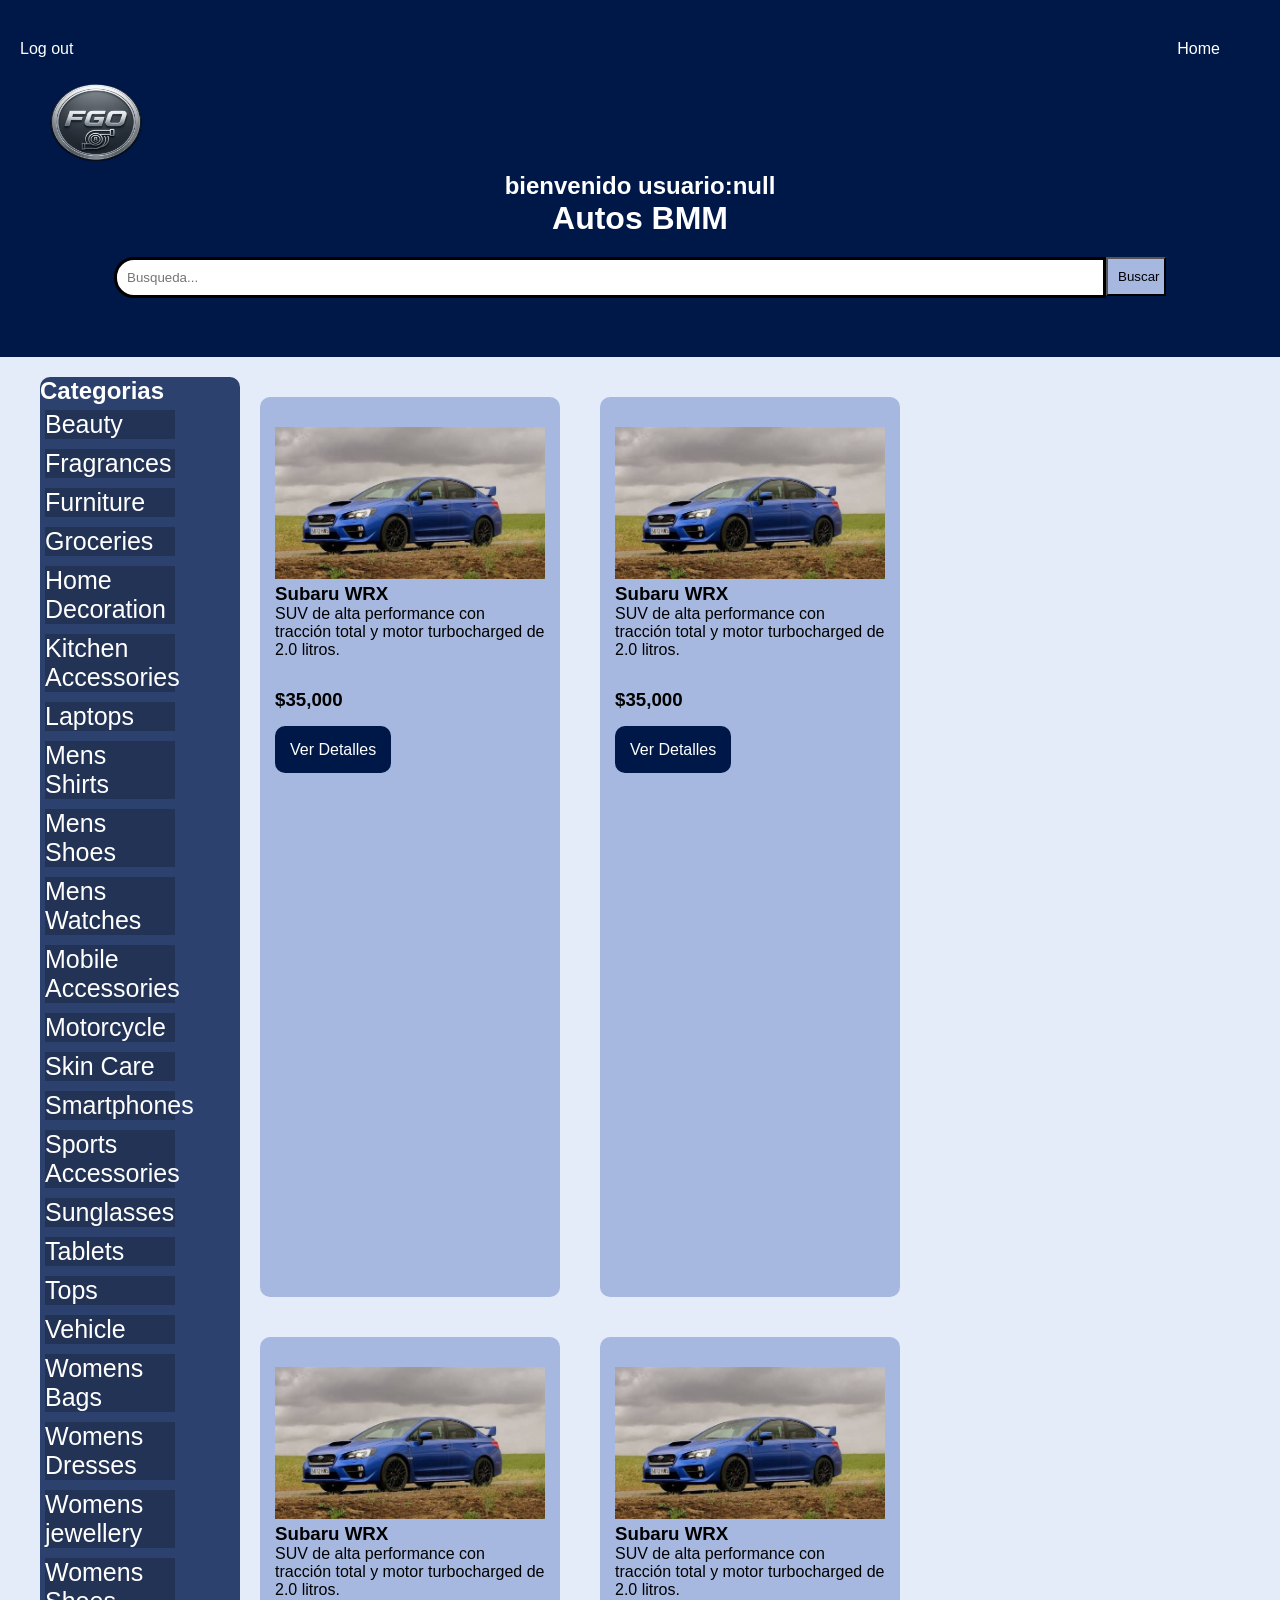
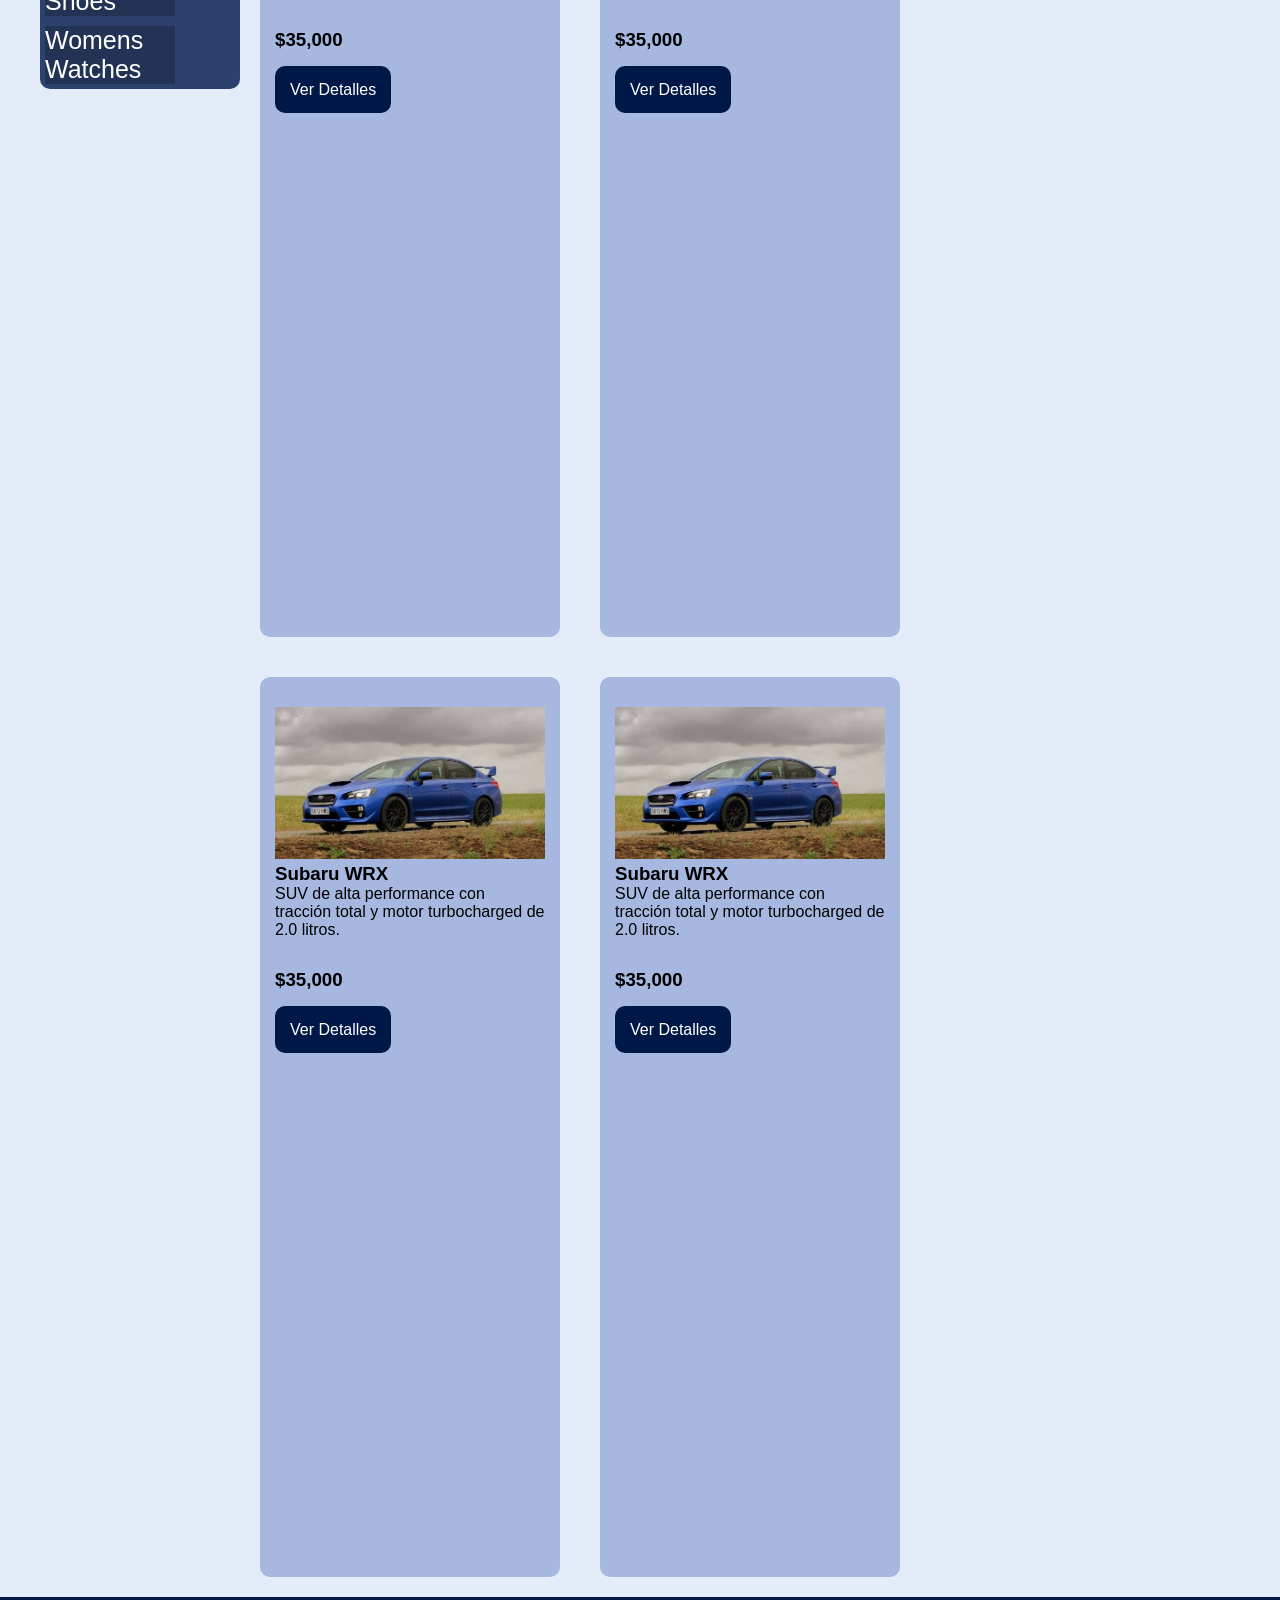
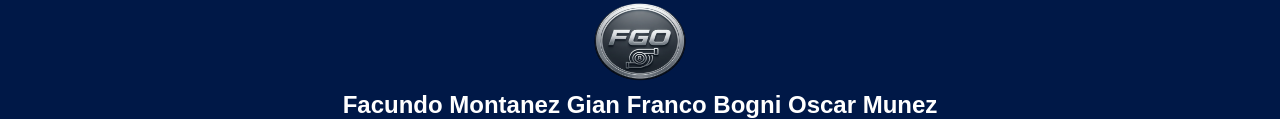
==== commit e6a9c8a8: "termine el logout js y agregue el register js" ====
--- a/category.html
+++ b/category.html
@@ -1,5 +1,6 @@
 <!DOCTYPE html>
 <html lang="en">
+
 
 <head>
     <meta charset="UTF-8">
@@ -8,24 +9,33 @@
     <link rel="stylesheet" href="./css/styles.css">
 </head>
 
+
 <body>
     <header>
 
+
         <nav>
 
+
             <ul class="loginregister">
+                <li class="logout"> <a href="index.html">Log out</a> </li>
                 <li class="marg1"> <a href="./login.html">Login</a> </li>
                 <li class="marg2"> <a href="./register.html"> Registrarse</a></li>
                 <li class="marg"> <a href="./index.html"> Home</a></li>
             </ul>
 
+
         </nav>
 
+
                 <a href="./index.html"><img src="./Img/Logo.png" class="logo"></a>
 
+
                  <h2 class="header1"></h2>
 
+
                 <h1 class="autosbmm"> <a href="./index.html">Autos BMM</a> </h1>
+
 
            <form action="./search-results.html" method="get" class="buscadorform">
                      <input type="text" name="search" placeholder="Busqueda..." class="buscador" >
@@ -33,7 +43,10 @@
                 <p class="errorbuscador"></p>
             </form>
 
+
     </header>
+
+
 
 
     <main class="mainindex">
@@ -67,86 +80,102 @@
             </ul>
         </nav>
 
+
        <section class="productos">
 
 
 
 
-            <article class="producto">
-                <div class="productodiv">
-                    <img src="./Img/Subaru WRX.jfif" class="productoimg">
-                    <h3 class="phonetitle">Subaru WRX</h3>
-                    <p class="phoneparafo">SUV de alta performance con tracción total y motor turbocharged de 2.0
-                        litros.
-                    </p>
-                    <h3 class="phoneprecio">$35,000</h3>
-                    <a href="./product.html" class="verdetalle"> Ver Detalles </a>
-                </div>
-            </article>
-
-
-            <article class="producto">
-                <div class="productodiv">
-                    <img src="./Img/Subaru WRX.jfif" class="productoimg">
-                    <h3 class="phonetitle">Subaru WRX</h3>
-                    <p class="phoneparafo">SUV de alta performance con tracción total y motor turbocharged de 2.0
-                        litros.
-                    </p>
-                    <h3 class="phoneprecio">$35,000</h3>
-                    <a href="./product.html" class="verdetalle"> Ver Detalles </a>
-                </div>
-            </article>
-
-            <article class="producto">
-                <div class="productodiv">
-                    <img src="./Img/Subaru WRX.jfif" class="productoimg">
-                    <h3 class="phonetitle">Subaru WRX</h3>
-                    <p class="phoneparafo">SUV de alta performance con tracción total y motor turbocharged de 2.0
-                        litros.
-                    </p>
-                    <h3 class="phoneprecio">$35,000</h3>
-                    <a href="./product.html" class="verdetalle"> Ver Detalles </a>
-                </div>
-            </article>
-
-            <article class="producto">
-                <div class="productodiv">
-                    <img src="./Img/Subaru WRX.jfif" class="productoimg">
-                    <h3 class="phonetitle">Subaru WRX</h3>
-                    <p class="phoneparafo">SUV de alta performance con tracción total y motor turbocharged de 2.0
-                        litros.
-                    </p>
-                    <h3 class="phoneprecio">$35,000</h3>
-                    <a href="./product.html" class="verdetalle"> Ver Detalles </a>
-                </div>
-            </article>
-
-            <article class="producto">
-                <div class="productodiv">
-                    <img src="./Img/Subaru WRX.jfif" class="productoimg">
-                    <h3 class="phonetitle">Subaru WRX</h3>
-                    <p class="phoneparafo">SUV de alta performance con tracción total y motor turbocharged de 2.0
-                        litros.
-                    </p>
-                    <h3 class="phoneprecio">$35,000</h3>
-                    <a href="./product.html" class="verdetalle"> Ver Detalles </a>
-                </div>
-            </article>
-
-            <article class="producto">
-                <div class="productodiv">
-                    <img src="./Img/Subaru WRX.jfif" class="productoimg">
-                    <h3 class="phonetitle">Subaru WRX</h3>
-                    <p class="phoneparafo">SUV de alta performance con tracción total y motor turbocharged de 2.0
-                        litros.
-                    </p>
-                    <h3 class="phoneprecio">$35,000</h3>
-                    <a href="./product.html" class="verdetalle"> Ver Detalles </a>
-                </div>
-            </article>
+
+
+
+
+            <article class="producto">
+                <div class="productodiv">
+                    <img src="./Img/Subaru WRX.jfif" class="productoimg">
+                    <h3 class="phonetitle">Subaru WRX</h3>
+                    <p class="phoneparafo">SUV de alta performance con tracción total y motor turbocharged de 2.0
+                        litros.
+                    </p>
+                    <h3 class="phoneprecio">$35,000</h3>
+                    <a href="./product.html" class="verdetalle"> Ver Detalles </a>
+                </div>
+            </article>
+
+
+
+
+            <article class="producto">
+                <div class="productodiv">
+                    <img src="./Img/Subaru WRX.jfif" class="productoimg">
+                    <h3 class="phonetitle">Subaru WRX</h3>
+                    <p class="phoneparafo">SUV de alta performance con tracción total y motor turbocharged de 2.0
+                        litros.
+                    </p>
+                    <h3 class="phoneprecio">$35,000</h3>
+                    <a href="./product.html" class="verdetalle"> Ver Detalles </a>
+                </div>
+            </article>
+
+
+            <article class="producto">
+                <div class="productodiv">
+                    <img src="./Img/Subaru WRX.jfif" class="productoimg">
+                    <h3 class="phonetitle">Subaru WRX</h3>
+                    <p class="phoneparafo">SUV de alta performance con tracción total y motor turbocharged de 2.0
+                        litros.
+                    </p>
+                    <h3 class="phoneprecio">$35,000</h3>
+                    <a href="./product.html" class="verdetalle"> Ver Detalles </a>
+                </div>
+            </article>
+
+
+            <article class="producto">
+                <div class="productodiv">
+                    <img src="./Img/Subaru WRX.jfif" class="productoimg">
+                    <h3 class="phonetitle">Subaru WRX</h3>
+                    <p class="phoneparafo">SUV de alta performance con tracción total y motor turbocharged de 2.0
+                        litros.
+                    </p>
+                    <h3 class="phoneprecio">$35,000</h3>
+                    <a href="./product.html" class="verdetalle"> Ver Detalles </a>
+                </div>
+            </article>
+
+
+            <article class="producto">
+                <div class="productodiv">
+                    <img src="./Img/Subaru WRX.jfif" class="productoimg">
+                    <h3 class="phonetitle">Subaru WRX</h3>
+                    <p class="phoneparafo">SUV de alta performance con tracción total y motor turbocharged de 2.0
+                        litros.
+                    </p>
+                    <h3 class="phoneprecio">$35,000</h3>
+                    <a href="./product.html" class="verdetalle"> Ver Detalles </a>
+                </div>
+            </article>
+
+
+            <article class="producto">
+                <div class="productodiv">
+                    <img src="./Img/Subaru WRX.jfif" class="productoimg">
+                    <h3 class="phonetitle">Subaru WRX</h3>
+                    <p class="phoneparafo">SUV de alta performance con tracción total y motor turbocharged de 2.0
+                        litros.
+                    </p>
+                    <h3 class="phoneprecio">$35,000</h3>
+                    <a href="./product.html" class="verdetalle"> Ver Detalles </a>
+                </div>
+            </article>
+
+
 
 
         </section>
+
+
+
 
 
 
@@ -159,9 +188,14 @@
     </footer>
 
 
-    
+
+
+   
     <script src="./js/category.js"></script>
     <script src="js/saludo.js"></script>
+     <script src="js/logout.js"></script>
 </body>
 
-</html>+
+</html>
+
--- a/css/styles.css
+++ b/css/styles.css
@@ -59,6 +59,14 @@
     margin: 20px;
 }
 
+.logout{
+    margin: 20px;
+}
+
+.header1{
+     color: white;
+    text-align: center;
+}
 
 .autosbmm{
     text-align: center;
